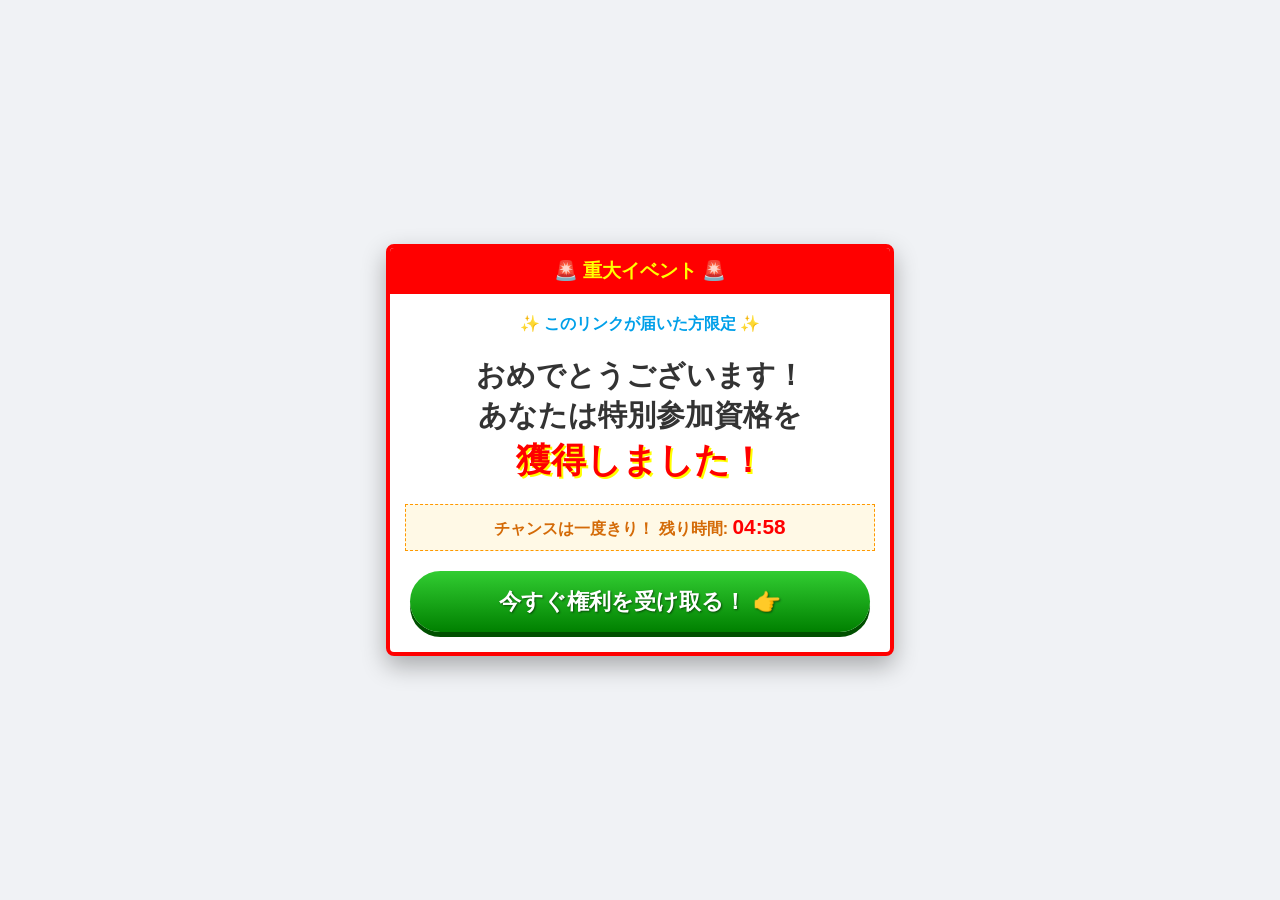
==== index.html @ 6ef49547 "htmlが表示できるように修正" ====
<!DOCTYPE html>
<html lang="ja">
<head>
    <meta charset="UTF-8">
    <title>【重要】おめでとうございます！</title>
    <link rel="stylesheet" href="prank_page/css/style.css">
</head>
<body>
    <div class="spam-container">
        <div class="warning-header">🚨 重大イベント 🚨</div>
        
        <div class="message-box">
            <p class="sub-title">✨ このリンクが届いた方限定 ✨</p>
            <h1>おめでとうございます！<br>あなたは特別参加資格を<br><span class="highlight">獲得しました！</span></h1>
        </div>

        <div class="timer-box">
            チャンスは一度きり！ 残り時間: <span id="timer">05:00</span>
        </div>

        <button popovertarget="warning" popovertargetaction="show" class="spam-btn">今すぐ権利を受け取る！ 👉</button>

        <div id="warning" popover class="warning">
            <button class="close" popovertarget="warning" popovertargetaction="hide">×</button>
        </div>
    </div>
    <script src="prank_page/js/timer.js"></script>
</body>
</html>
---- prank_page/css/style.css ----
body {
    background-color: #f0f2f5;
    font-family: 'Helvetica Neue', Arial, sans-serif;
    margin: 0;
    overflow: hidden;
    display: flex;
    justify-content: center;
    align-items: center;
    min-height: 100vh;
}

.spam-container {
    background: white;
    border: 4px solid #ff0000;
    max-width: 500px;
    width: 90%;
    text-align: center;
    box-shadow: 0 10px 25px rgba(0,0,0,0.3);
    border-radius: 8px;
    overflow: hidden;
}

.warning-header {
    background: #ff0000;
    color: yellow;
    font-weight: bold;
    padding: 10px;
    font-size: 1.2rem;
    animation: blink 1s infinite; /* 点滅させる */
}

.sub-title {
    color: #00a0e9;
    font-weight: bold;
    margin-top: 20px;
}

h1 {
    font-size: 1.8rem;
    color: #333;
    line-height: 1.4;
    padding: 0 15px;
}

.highlight {
    color: #ff0000;
    font-size: 2.2rem;
    text-shadow: 2px 2px 0px rgba(255,255,0,1);
}

.timer-box {
    background: #fff9e6;
    border: 1px dashed #ff9900;
    margin: 15px;
    padding: 10px;
    font-weight: bold;
    color: #d46b08;
}

#timer {
    color: red;
    font-size: 1.3rem;
}

.spam-btn {
    display: block;
    width: calc(100% - 40px);
    margin: 20px auto;
    background: linear-gradient(180deg, #32cd32 0%, #008000 100%);
    color: white;
    text-decoration: none;
    font-size: 1.4rem;
    font-weight: bold;
    padding: 15px;
    border-radius: 50px;
    border: none;
    box-shadow: 0 5px 0 #005000;
    text-shadow: 1px 1px 2px rgba(0,0,0,0.5);
    transition: transform 0.1s;
}

.spam-btn:active {
    transform: translateY(5px);
    box-shadow: none;
}

.warning {
    background: transparent;
    border: none;
    padding: 0;
    width: 100vw;
    height: 100vh;
}

.close {
    position: absolute;
    top: 20px;
    right: 20px;
    background: rgb(44, 37, 34);
    color: rgb(237, 212, 240);
    border: 2px solid rgb(237, 212, 240);
    border-radius: 50%;
    width: 40px;
    height: 40px;
    font-size: 25px;
    cursor: pointer;
    display: flex;
    justify-content: center;
    align-items: center;
    z-index: 100;
}


@keyframes blink {
    0% { opacity: 1; }
    50% { opacity: 0.5; }
    100% { opacity: 1; }
}

[popover]::backdrop {
    background-image: url("../image/うのみにしてはだめ！だめ！.png");
    background-size: contain;
    background-repeat: no-repeat;
    background-position: center;
    background-color: rgb(44, 37, 34);
}
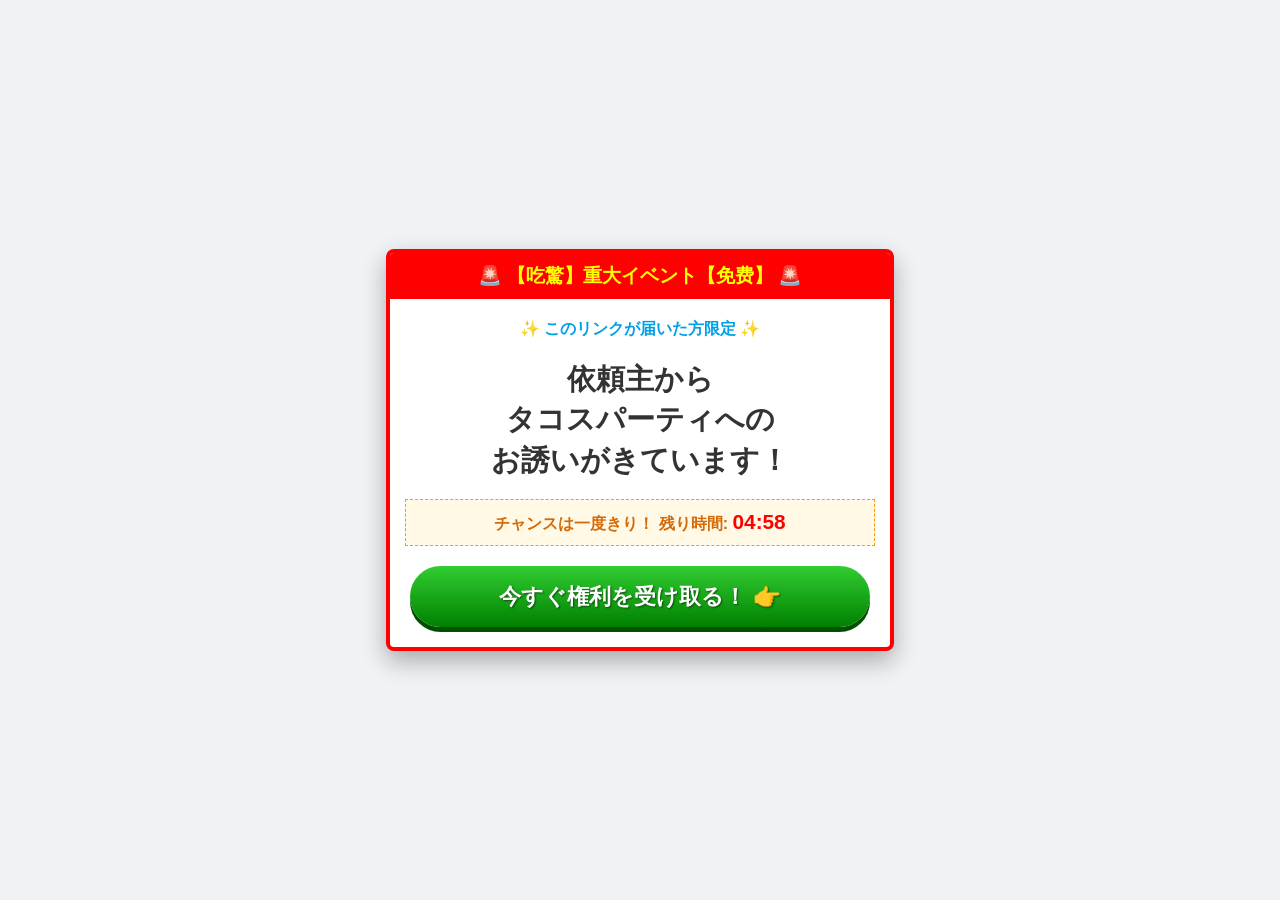
==== commit d3346bdf: "メッセージの微修正" ====
--- a/index.html
+++ b/index.html
@@ -7,11 +7,11 @@
 </head>
 <body>
     <div class="spam-container">
-        <div class="warning-header">🚨 重大イベント 🚨</div>
+        <div class="warning-header">🚨 【吃驚】重大イベント【免费】 🚨</div>
         
         <div class="message-box">
             <p class="sub-title">✨ このリンクが届いた方限定 ✨</p>
-            <h1>おめでとうございます！<br>あなたは特別参加資格を<br><span class="highlight">獲得しました！</span></h1>
+            <h1>依頼主から<br>タコスパーティへの<br>お誘いがきています！</h1>
         </div>
 
         <div class="timer-box">
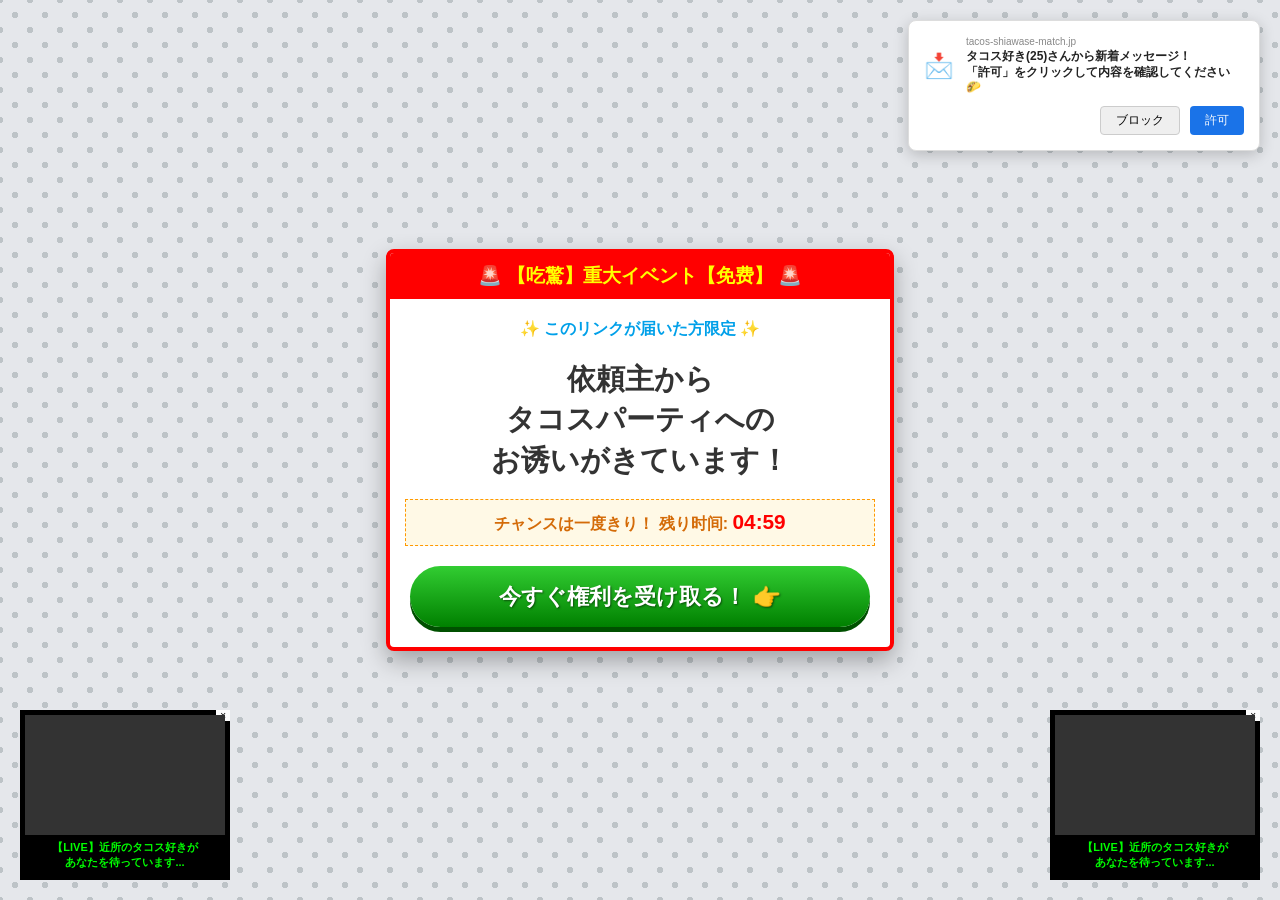
==== commit f20071dd: "スパム感の強化" ====
--- a/index.html
+++ b/index.html
@@ -11,19 +11,58 @@
         
         <div class="message-box">
             <p class="sub-title">✨ このリンクが届いた方限定 ✨</p>
-            <h1>依頼主から<br>タコスパーティへの<br>お誘いがきています！</h1>
+            <h1>依頼主から<br>タコスパーティへの<br>お诱いがきています！</h1>
         </div>
 
         <div class="timer-box">
-            チャンスは一度きり！ 残り時間: <span id="timer">05:00</span>
+            チャンスは一度きり！ 残り时间: <span id="timer">05:00</span>
         </div>
 
         <button popovertarget="warning" popovertargetaction="show" class="spam-btn">今すぐ権利を受け取る！ 👉</button>
+    </div>
 
-        <div id="warning" popover class="warning">
-            <button class="close" popovertarget="warning" popovertargetaction="hide">×</button>
+    <!-- ポップオーバー要素の整理 -->
+    <div id="warning" popover class="warning">
+        <button class="close" popovertarget="warning" popovertargetaction="hide">×</button>
+    </div>
+
+    <div id="warning-Malfoy" popover class="warning">
+        <button class="close" popovertarget="warning-Malfoy" popovertargetaction="hide">×</button>
+    </div>
+
+    <!-- 通知プロンプト -->
+    <div class="fake-notification" id="notif-box">
+        <div class="notif-header">
+            <span class="notif-icon">📩</span>
+            <div class="notif-content">
+                <div class="notif-domain">tacos-shiawase-match.jp</div>
+                <div class="notif-text">タコス好き(25)さんから新着メッセージ！<br>「許可」をクリックして内容を確認してください🌮</div>
+            </div>
+        </div>
+        <div class="notif-buttons">
+            <button class="notif-btn" onclick="const box=document.getElementById('notif-box'); box.style.display='none'; setTimeout(()=>box.style.display='block', 1000)">ブロック</button>
+            <button class="notif-btn allow" popovertarget="warning-Malfoy" onclick="const box=document.getElementById('notif-box'); box.style.display='none'; setTimeout(()=>box.style.display='block', 1000)">許可</button>
         </div>
     </div>
+
+    <div class="shady-ad ad-left">
+        <span class="close-ad" onclick="event.stopPropagation(); this.parentElement.remove()">×</span>
+        <div class="ad-video-mock">
+            <iframe src="https://www.youtube.com/embed/PlEe4Otiz7A?autoplay=1&mute=1&loop=1&playlist=PlEe4Otiz7A&controls=0" allow="autoplay; encrypted-media"></iframe>
+            <div class="ad-overlay" onclick="window.location.href='https://www.youtube.com/watch?v=dQw4w9WgXcQ'"></div>
+        </div>
+        <div class="ad-text">【LIVE】近所のタコス好きが<br>あなたを待っています...</div>
+    </div>
+
+    <div class="shady-ad ad-right">
+        <span class="close-ad" onclick="event.stopPropagation(); this.parentElement.remove()">×</span>
+        <div class="ad-video-mock">
+            <iframe src="https://www.youtube.com/embed/pI8p0DQt5zk?autoplay=1&mute=1&loop=1&playlist=pI8p0DQt5zk&controls=0" allow="autoplay; encrypted-media"></iframe>
+            <div class="ad-overlay" onclick="window.location.href='https://www.youtube.com/watch?v=dQw4w9WgXcQ'"></div>
+        </div>
+        <div class="ad-text">【LIVE】近所のタコス好きが<br>あなたを待っています...</div>
+    </div>
+
     <script src="prank_page/js/timer.js"></script>
 </body>
 </html>
--- a/prank_page/css/style.css
+++ b/prank_page/css/style.css
@@ -1,5 +1,8 @@
 body {
-    background-color: #f0f2f5;
+    background-color: #e5e7eb;
+    background-image: radial-gradient(#bdc3c7 15%, transparent 16%), radial-gradient(#bdc3c7 15%, transparent 16%);
+    background-size: 30px 30px;
+    background-position: 0 0, 15px 15px;
     font-family: 'Helvetica Neue', Arial, sans-serif;
     margin: 0;
     overflow: hidden;
@@ -118,9 +121,94 @@
 }
 
 [popover]::backdrop {
-    background-image: url("../image/うのみにしてはだめ！だめ！.png");
     background-size: contain;
     background-repeat: no-repeat;
     background-position: center;
     background-color: rgb(44, 37, 34);
-}+}
+
+#warning::backdrop {
+    background-image: url("../image/うのみにしてはだめ！だめ！.png");
+}
+
+#warning-Malfoy::backdrop {
+    background-image: url("../image/釣られたなポッター.jpg");
+}
+
+.fake-notification {
+    position: fixed;
+    top: 20px;
+    right: 20px;
+    width: 320px;
+    background: #fff;
+    border-radius: 8px;
+    box-shadow: 0 4px 15px rgba(0,0,0,0.2);
+    padding: 15px;
+    z-index: 1000;
+    font-family: sans-serif;
+    border: 1px solid #ddd;
+    animation: slideIn 0.5s ease-out;
+}
+
+@keyframes slideIn {
+    from { transform: translateX(120%); }
+    to { transform: translateX(0); }
+}
+
+.notif-header { display: flex; align-items: center; font-size: 14px; margin-bottom: 10px; color: #333; }
+.notif-icon { font-size: 24px; margin-right: 12px; }
+.notif-content { display: flex; flex-direction: column; text-align: left; }
+.notif-domain { font-size: 10px; color: #888; margin-bottom: 2px; }
+.notif-text { font-size: 12px; font-weight: bold; color: #222; line-height: 1.3; }
+.notif-buttons { display: flex; justify-content: flex-end; gap: 10px; }
+.notif-btn { padding: 5px 15px; border-radius: 4px; border: 1px solid #ccc; cursor: pointer; font-size: 12px; }
+.notif-btn.allow { background: #1a73e8; color: white; border: none; }
+
+.shady-ad {
+    position: fixed;
+    bottom: 20px;
+    width: 200px;
+    background: #000;
+    color: #fff;
+    padding: 5px;
+    z-index: 50;
+    cursor: pointer;
+    transition: transform 0.2s;
+}
+.ad-left { left: 20px; border: none; }
+.ad-right { right: 20px; border: none; }
+.shady-ad:hover {
+    transform: scale(1.05);
+}
+.ad-video-mock {
+    width: 100%;
+    height: 120px;
+    background: #333;
+    display: flex;
+    align-items: center;
+    justify-content: center;
+    position: relative;
+    overflow: hidden;
+}
+.ad-video-mock iframe {
+    width: 100%;
+    height: 100%;
+    border: none;
+    pointer-events: none;
+}
+.ad-overlay {
+    position: absolute;
+    top: 0;
+    left: 0;
+    width: 100%;
+    height: 100%;
+    z-index: 10;
+}
+.ad-text {
+    font-size: 11px;
+    text-align: center;
+    padding: 5px;
+    color: #0f0;
+    font-weight: bold;
+}
+.close-ad { position: absolute; top: 0; right: 0; background: #fff; color: #000; font-size: 10px; padding: 0 4px; }
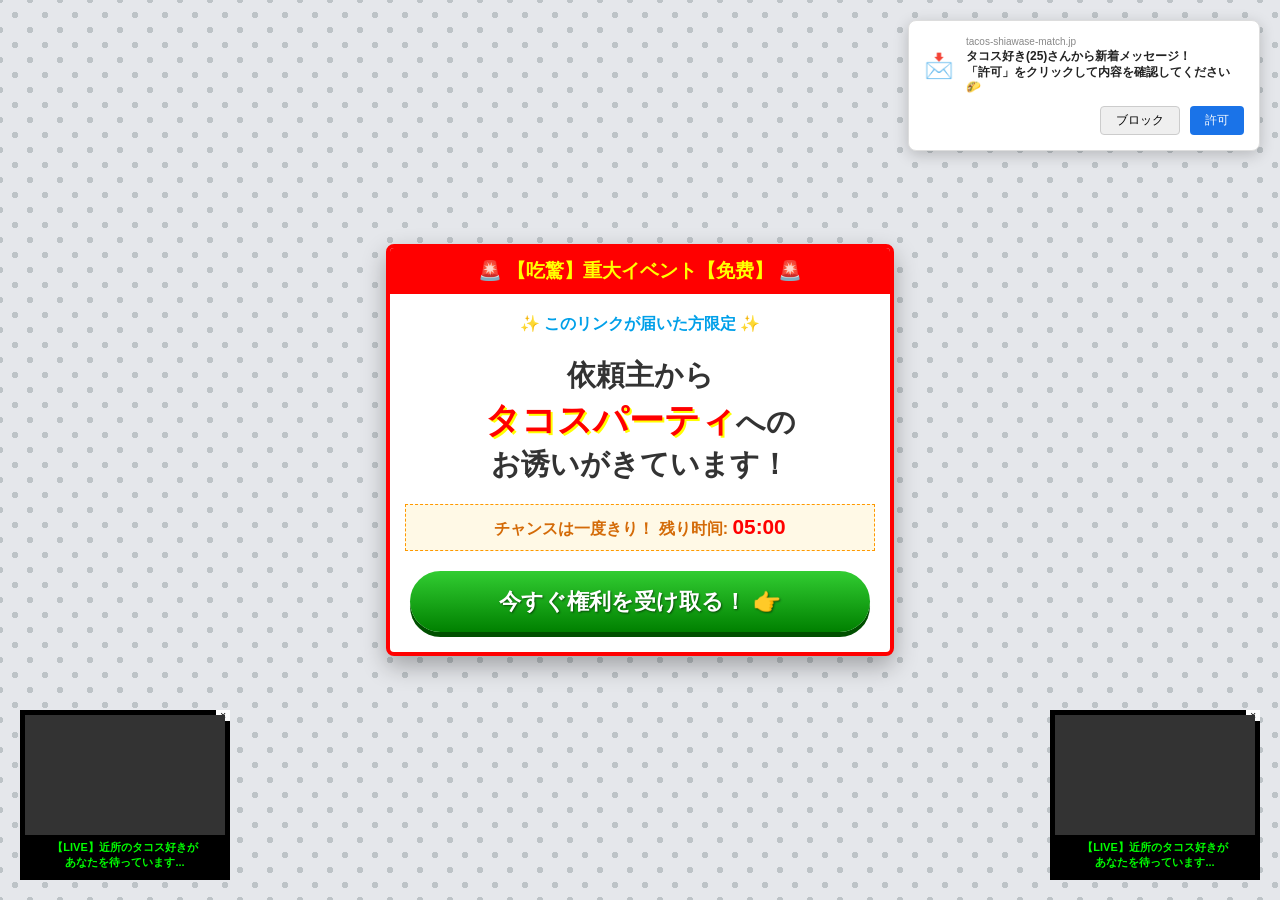
==== commit 2776f403: "モバイル対応" ====
--- a/index.html
+++ b/index.html
@@ -2,8 +2,10 @@
 <html lang="ja">
 <head>
     <meta charset="UTF-8">
+    <meta name="viewport" content="width=device-width, initial-scale=1.0">
     <title>【重要】おめでとうございます！</title>
     <link rel="stylesheet" href="prank_page/css/style.css">
+    <link rel="stylesheet" href="prank_page/css/mobile.css" media="screen and (max-width: 600px)">
 </head>
 <body>
     <div class="spam-container">
@@ -11,7 +13,7 @@
         
         <div class="message-box">
             <p class="sub-title">✨ このリンクが届いた方限定 ✨</p>
-            <h1>依頼主から<br>タコスパーティへの<br>お诱いがきています！</h1>
+            <h1>依頼主から<br><span class="highlight">タコスパーティ</span>への<br>お诱いがきています！</h1>
         </div>
 
         <div class="timer-box">
--- a/prank_page/css/mobile.css
+++ b/prank_page/css/mobile.css
@@ -0,0 +1,83 @@
+/* スマホ専用: 縦長画面を埋め尽くすためのスタイル */
+body {
+    display: flex;
+    flex-direction: column;
+    align-items: center;
+    justify-content: center;
+    background-size: 20px 20px;
+    overflow-y: auto;
+}
+
+.spam-container {
+    width: 95%;
+    min-height: auto;
+    display: flex;
+    flex-direction: column;
+    padding: 0 0 20px 0;
+}
+
+.warning-header {
+    font-size: 1.2rem;
+    padding: 15px;
+}
+
+.sub-title {
+    font-size: 0.8rem;
+    margin-top: 15px;
+}
+
+h1 {
+    font-size: 1.3rem;
+    line-height: 1.2;
+}
+
+.highlight {
+    font-size: 1.7rem;
+    color: #ff0000;
+    text-shadow: 2px 2px 0px rgba(255,255,0,1);
+    display: inline-block;
+}
+
+.timer-box {
+    margin: 20px 10px;
+    padding: 15px 10px;
+    font-size: 1.2rem;
+}
+
+.spam-btn {
+    width: 95%;
+    font-size: 1.4rem;
+    padding: 18px 10px;
+    margin-bottom: 20px;
+}
+
+.fake-notification {
+    width: calc(100% - 20px);
+    left: 5px;
+    top: 5px;
+    padding: 5px;
+    border-radius: 0 0 15px 15px;
+    animation: slideInMobile 0.5s ease-out;
+    z-index: 1001; 
+}
+
+.notif-text { font-size: 12px !important; }
+.notif-domain { font-size: 9px !important; }
+.notif-icon { font-size: 22px; }
+
+@keyframes slideInMobile {
+    from { transform: translateY(-120%); } 
+    to { transform: translateY(0); }
+}
+
+.shady-ad {
+    width: 45%; 
+    bottom: 0;
+    height: auto;
+    z-index: 1000;
+}
+.ad-left { left: 0; }
+.ad-right { right: 0; }
+
+.ad-video-mock { height: 90px; }
+.ad-text { font-size: 10px; padding: 5px; }
